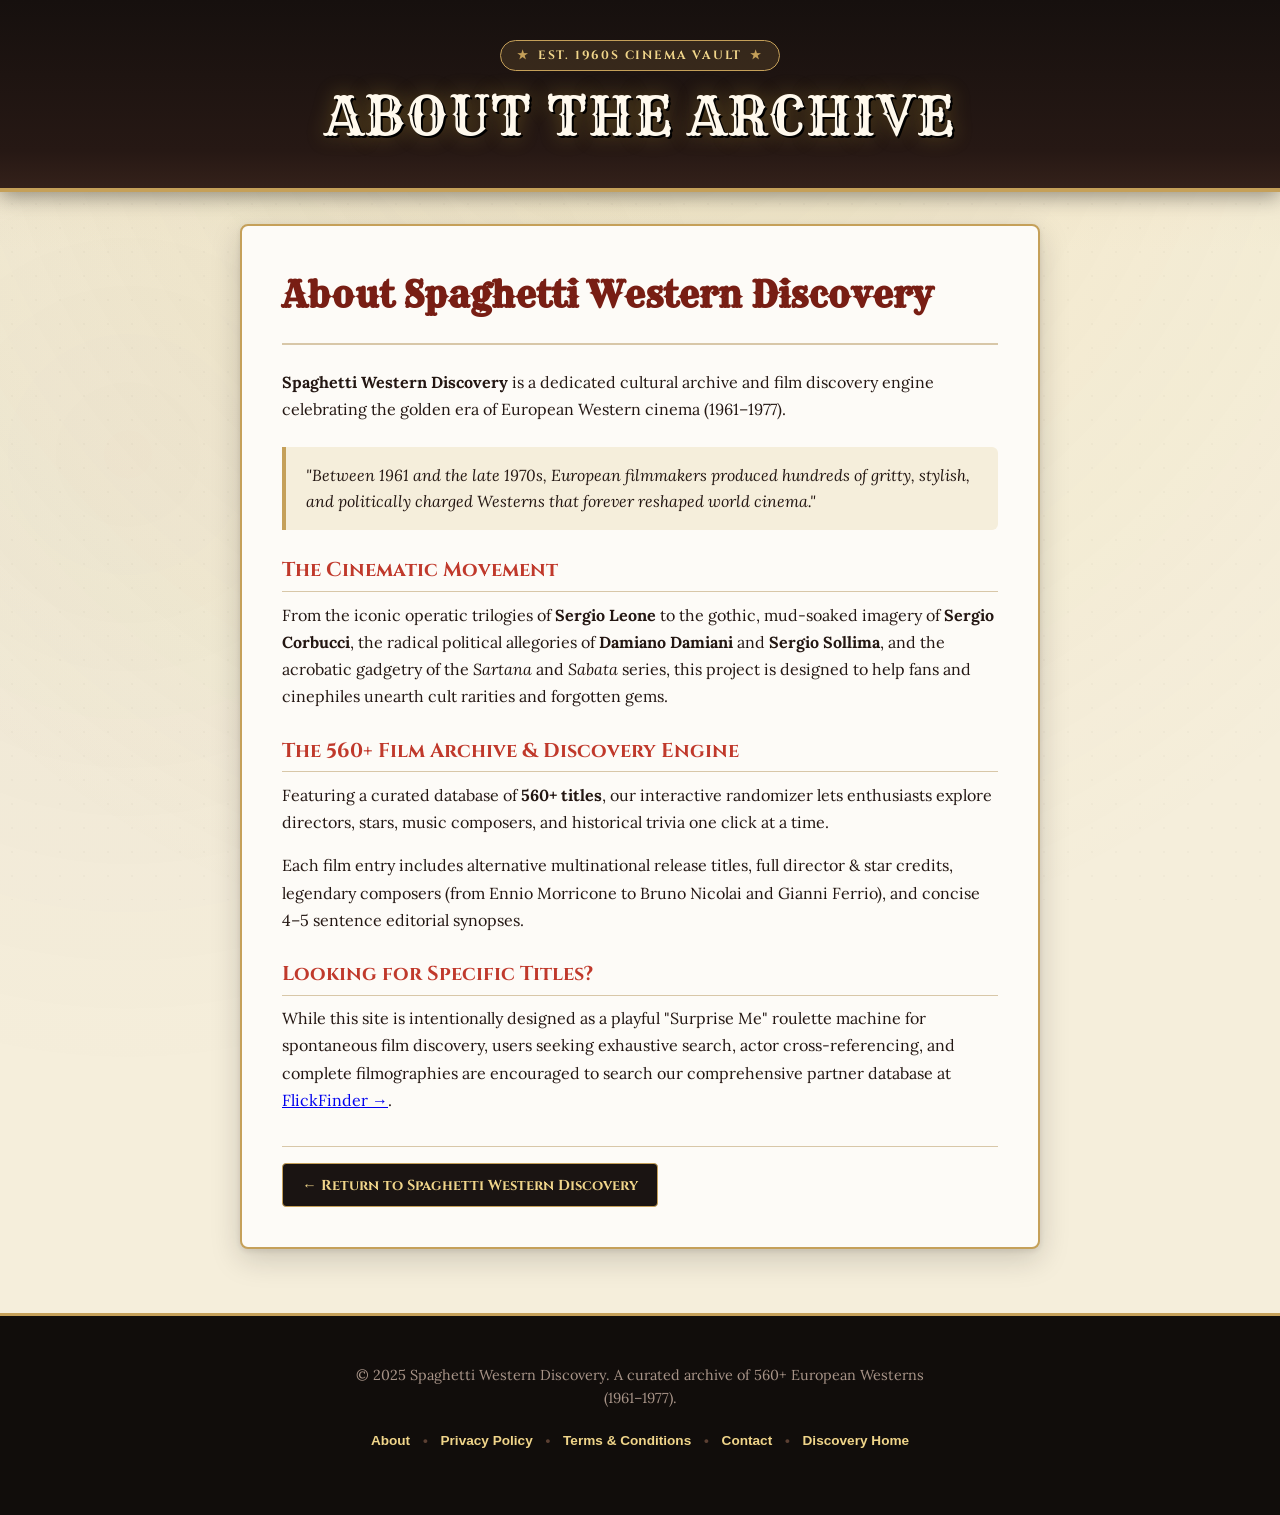
==== about.html @ 11ebea95 "Add AdSense required compliance pages (Privacy, Terms, About, Contact)" ====
<!DOCTYPE html>
<html lang="en">
<head>
  <meta charset="UTF-8">
  <meta name="viewport" content="width=device-width, initial-scale=1.0">
  <title>About Us — Spaghetti Western Discovery</title>
  <meta name="description" content="About Spaghetti Western Discovery — A cultural archive of 560+ 1960s & 1970s European Western films.">
  <meta name="theme-color" content="#1a1412">
  <link rel="canonical" href="https://spaghetti-westerns.softcoverbooks.co.za/about.html">

  <link rel="preconnect" href="https://fonts.googleapis.com">
  <link rel="preconnect" href="https://fonts.gstatic.com" crossorigin>
  <link href="https://fonts.googleapis.com/css2?family=Cinzel:wght@600;700;900&family=Lora:ital,wght@0,400;0,600;1,400&family=Rye&display=swap" rel="stylesheet">
  <link rel="stylesheet" href="style.css">
  <style>
    .policy-container {
      max-width: 800px;
      margin: 2rem auto;
      padding: 2.5rem;
      background: var(--bg-card);
      border: 2px solid var(--accent-gold);
      border-radius: 8px;
      box-shadow: var(--shadow-card);
      color: var(--text-main);
      position: relative;
      z-index: 2;
    }
    .policy-header {
      border-bottom: 2px solid var(--border-soft);
      padding-bottom: 1rem;
      margin-bottom: 1.5rem;
    }
    .policy-title {
      font-family: var(--font-western);
      font-size: 2.2rem;
      color: var(--accent-red-dark);
      margin-bottom: 0.3rem;
    }
    .policy-container h2 {
      font-family: var(--font-display);
      font-size: 1.25rem;
      color: var(--accent-red);
      margin: 1.5rem 0 0.6rem;
      border-bottom: 1px solid var(--border-soft);
      padding-bottom: 0.3rem;
    }
    .policy-container p {
      margin-bottom: 1rem;
      line-height: 1.7;
    }
    .archive-highlight-box {
      background: var(--bg-sand);
      border-left: 4px solid var(--accent-gold);
      padding: 1rem 1.25rem;
      border-radius: 0 6px 6px 0;
      margin: 1.5rem 0;
      font-style: italic;
    }
    .back-nav {
      margin-top: 2rem;
      padding-top: 1rem;
      border-top: 1px solid var(--border-soft);
    }
    .back-btn {
      display: inline-flex;
      align-items: center;
      gap: 0.4rem;
      font-family: var(--font-display);
      font-size: 0.9rem;
      font-weight: 700;
      background: var(--bg-dark-wood);
      color: var(--accent-gold-light) !important;
      padding: 0.6rem 1.2rem;
      border-radius: 4px;
      text-decoration: none !important;
      border: 1px solid var(--accent-gold);
      transition: all 0.2s ease;
    }
    .back-btn:hover {
      background: #2b1f1b;
      color: #fff !important;
      transform: translateY(-2px);
    }
  </style>
</head>
<body>
  <div class="dust-overlay" aria-hidden="true"></div>

  <header class="site-header">
    <div class="header-inner">
      <div class="header-badge">
        <span class="badge-star">★</span>
        <span class="badge-text">EST. 1960s CINEMA VAULT</span>
        <span class="badge-star">★</span>
      </div>
      <h1 class="site-title">
        <span class="title-main">ABOUT THE ARCHIVE</span>
      </h1>
    </div>
  </header>

  <main class="policy-container">
    <div class="policy-header">
      <h1 class="policy-title">About Spaghetti Western Discovery</h1>
    </div>

    <p><strong>Spaghetti Western Discovery</strong> is a dedicated cultural archive and film discovery engine celebrating the golden era of European Western cinema (1961–1977).</p>

    <div class="archive-highlight-box">
      "Between 1961 and the late 1970s, European filmmakers produced hundreds of gritty, stylish, and politically charged Westerns that forever reshaped world cinema."
    </div>

    <h2>The Cinematic Movement</h2>
    <p>From the iconic operatic trilogies of <strong>Sergio Leone</strong> to the gothic, mud-soaked imagery of <strong>Sergio Corbucci</strong>, the radical political allegories of <strong>Damiano Damiani</strong> and <strong>Sergio Sollima</strong>, and the acrobatic gadgetry of the <em>Sartana</em> and <em>Sabata</em> series, this project is designed to help fans and cinephiles unearth cult rarities and forgotten gems.</p>

    <h2>The 560+ Film Archive &amp; Discovery Engine</h2>
    <p>Featuring a curated database of <strong>560+ titles</strong>, our interactive randomizer lets enthusiasts explore directors, stars, music composers, and historical trivia one click at a time.</p>
    <p>Each film entry includes alternative multinational release titles, full director &amp; star credits, legendary composers (from Ennio Morricone to Bruno Nicolai and Gianni Ferrio), and concise 4–5 sentence editorial synopses.</p>

    <h2>Looking for Specific Titles?</h2>
    <p>While this site is intentionally designed as a playful "Surprise Me" roulette machine for spontaneous film discovery, users seeking exhaustive search, actor cross-referencing, and complete filmographies are encouraged to search our comprehensive partner database at <a href="https://flickfuture.com/flickfinder" target="_blank" rel="noopener noreferrer">FlickFinder →</a>.</p>

    <div class="back-nav">
      <a href="/" class="back-btn">← Return to Spaghetti Western Discovery</a>
    </div>
  </main>

  <footer class="site-footer">
    <div class="footer-inner">
      <p class="footer-copy">© 2025 Spaghetti Western Discovery. A curated archive of 560+ European Westerns (1961–1977).</p>
      <div class="footer-links">
        <a href="about.html">About</a>
        <span class="divider">•</span>
        <a href="privacy.html">Privacy Policy</a>
        <span class="divider">•</span>
        <a href="terms.html">Terms &amp; Conditions</a>
        <span class="divider">•</span>
        <a href="contact.html">Contact</a>
        <span class="divider">•</span>
        <a href="/">Discovery Home</a>
      </div>
    </div>
  </footer>
</body>
</html>
---- style.css ----
/* ==========================================================================
   SPAGHETTI WESTERN DISCOVERY — AUTHENTIC 1960s CINEMATIC STYLESHEET
   Target: Cloudflare Pages / Jamstack (100/100 Lighthouse Performance)
   ========================================================================== */

:root {
  /* Color Palette: Sun-bleached Sand, Worn Leather, Antique Gold, Crimson Red */
  --bg-sand: #f5eedb;
  --bg-sand-dark: #e8dcbf;
  --bg-card: #fdfbf7;
  --bg-card-alt: #f4ecdc;
  --bg-dark-wood: #1a1412;
  --bg-leather: #3b2219;
  
  --text-main: #231612;
  --text-muted: #5e473e;
  --text-light: #f5eedb;
  --text-gold: #d4af37;

  --accent-gold: #c5a059;
  --accent-gold-dark: #96742f;
  --accent-gold-light: #f0d58a;
  
  --accent-red: #c0392b;
  --accent-red-hover: #e74c3c;
  --accent-red-dark: #781e14;
  --accent-red-glow: rgba(231, 76, 60, 0.4);

  --border-gold: #c5a059;
  --border-leather: #5c4033;
  --border-soft: #d8c7a8;

  /* Typography */
  --font-western: 'Rye', 'Cinzel', serif;
  --font-display: 'Cinzel', Georgia, serif;
  --font-body: 'Lora', Georgia, 'Times New Roman', serif;
  --font-sans: -apple-system, BlinkMacSystemFont, 'Segoe UI', Roboto, Helvetica, Arial, sans-serif;

  /* Elevation Shadows */
  --shadow-card: 0 10px 30px rgba(26, 20, 18, 0.18), 0 2px 6px rgba(26, 20, 18, 0.1);
  --shadow-deep: 0 15px 40px rgba(0, 0, 0, 0.35);
  --shadow-btn: 0 8px 0 var(--accent-red-dark), 0 12px 25px rgba(0, 0, 0, 0.45);
  --shadow-btn-active: 0 2px 0 var(--accent-red-dark), 0 4px 10px rgba(0, 0, 0, 0.3);

  /* Transitions */
  --transition-fast: 0.15s ease;
  --transition-normal: 0.3s cubic-bezier(0.2, 0.8, 0.2, 1);
  --transition-spring: 0.4s cubic-bezier(0.175, 0.885, 0.32, 1.275);
}

/* Reset & Box Sizing */
*, *::before, *::after {
  box-sizing: border-box;
  margin: 0;
  padding: 0;
}

html {
  font-size: 16px;
  scroll-behavior: smooth;
  background-color: var(--bg-dark-wood);
}

body {
  font-family: var(--font-body);
  color: var(--text-main);
  background-color: var(--bg-sand);
  background-image: 
    radial-gradient(circle at 50% 0%, rgba(212, 175, 55, 0.12) 0%, transparent 60%),
    radial-gradient(circle at 10% 30%, rgba(92, 64, 51, 0.05) 0%, transparent 40%),
    linear-gradient(to bottom, #ede1c7 0%, #f5eedb 250px, #f5eedb 100%);
  min-height: 100vh;
  line-height: 1.6;
  position: relative;
  overflow-x: hidden;
  -webkit-font-smoothing: antialiased;
}

/* Atmospheric Dust & Grain Texture Overlay */
.dust-overlay {
  position: fixed;
  top: 0;
  left: 0;
  width: 100%;
  height: 100%;
  pointer-events: none;
  background-image: radial-gradient(rgba(0,0,0,0.03) 1px, transparent 0);
  background-size: 24px 24px;
  opacity: 0.6;
  z-index: 1;
}

/* Screen Reader Utility */
.sr-only {
  position: absolute;
  width: 1px;
  height: 1px;
  padding: 0;
  margin: -1px;
  overflow: hidden;
  clip: rect(0, 0, 0, 0);
  border: 0;
}

/* ==========================================================================
   HEADER SECTION
   ========================================================================== */
.site-header {
  position: relative;
  background: linear-gradient(180deg, #16100e 0%, #261814 80%, #34211a 100%);
  color: var(--text-light);
  padding: 2.5rem 1rem 2rem;
  text-align: center;
  border-bottom: 4px solid var(--accent-gold);
  box-shadow: 0 4px 20px rgba(0, 0, 0, 0.4);
  z-index: 2;
}

.header-inner {
  max-width: 860px;
  margin: 0 auto;
  position: relative;
}

.header-badge {
  display: inline-flex;
  align-items: center;
  gap: 0.5rem;
  background: rgba(197, 160, 89, 0.15);
  border: 1px solid var(--accent-gold);
  padding: 0.3rem 1rem;
  border-radius: 999px;
  font-family: var(--font-display);
  font-size: 0.75rem;
  font-weight: 700;
  letter-spacing: 0.15em;
  color: var(--accent-gold-light);
  margin-bottom: 0.8rem;
  text-transform: uppercase;
}

.badge-star {
  color: var(--accent-gold);
}

.site-title {
  margin-bottom: 0.6rem;
  text-transform: uppercase;
  letter-spacing: 0.04em;
  line-height: 1.15;
}

.title-sub {
  display: block;
  font-family: var(--font-display);
  font-size: 0.95rem;
  font-weight: 600;
  letter-spacing: 0.25em;
  color: var(--accent-gold);
  margin-bottom: 0.2rem;
}

.title-main {
  display: block;
  font-family: var(--font-western);
  font-size: clamp(2rem, 6vw, 3.4rem);
  font-weight: 400;
  color: #fff9ed;
  text-shadow: 2px 2px 0 #000, 0 0 20px rgba(212, 175, 55, 0.4);
}

.title-accent {
  display: block;
  font-family: var(--font-display);
  font-size: clamp(1rem, 3vw, 1.4rem);
  font-weight: 700;
  letter-spacing: 0.2em;
  color: var(--accent-gold-light);
  margin-top: 0.2rem;
}

.site-tagline {
  font-family: var(--font-body);
  font-style: italic;
  font-size: 1.05rem;
  color: #dfd1b3;
  max-width: 620px;
  margin: 0.5rem auto 1.2rem;
}

.header-controls {
  display: flex;
  justify-content: center;
  align-items: center;
  flex-wrap: wrap;
  gap: 1rem;
  margin-top: 0.8rem;
}

.vault-counter {
  font-family: var(--font-sans);
  font-size: 0.85rem;
  font-weight: 600;
  color: #f7e6c4;
  background: rgba(0, 0, 0, 0.4);
  padding: 0.35rem 0.85rem;
  border-radius: 4px;
  border: 1px solid rgba(197, 160, 89, 0.3);
}

.sound-toggle-btn {
  background: rgba(197, 160, 89, 0.15);
  border: 1px solid var(--accent-gold);
  color: #f7e6c4;
  font-family: var(--font-sans);
  font-size: 0.85rem;
  font-weight: 600;
  padding: 0.35rem 0.85rem;
  border-radius: 4px;
  cursor: pointer;
  transition: all var(--transition-fast);
  display: inline-flex;
  align-items: center;
  gap: 0.35rem;
}

.sound-toggle-btn:hover {
  background: rgba(197, 160, 89, 0.3);
  color: #fff;
  border-color: var(--accent-gold-light);
}

/* ==========================================================================
   AD CONTAINERS (CLS PROTECTED)
   ========================================================================== */
.ad-slot-container {
  max-width: 860px;
  margin: 1.5rem auto 0;
  padding: 0 1rem;
  position: relative;
  z-index: 2;
}

.ad-placeholder {
  min-height: 90px;
  background: rgba(92, 64, 51, 0.06);
  border: 1px dashed var(--border-soft);
  border-radius: 6px;
  display: flex;
  align-items: center;
  justify-content: center;
  position: relative;
  overflow: hidden;
  contain: layout;
}

.ad-label {
  font-family: var(--font-sans);
  font-size: 0.7rem;
  letter-spacing: 0.15em;
  color: #9a8376;
  font-weight: 600;
}

#ad-bottom-slot {
  min-height: 250px;
}

/* ==========================================================================
   MAIN CONTENT & CENTERPIECE
   ========================================================================== */
.main-content {
  max-width: 860px;
  margin: 0 auto;
  padding: 2rem 1rem 3rem;
  position: relative;
  z-index: 2;
}

.draw-centerpiece {
  text-align: center;
  margin-bottom: 2.5rem;
}

/* Mechanical Slot Machine HUD Ticker */
.slot-machine-hud {
  max-width: 580px;
  margin: 0 auto 1.5rem;
  background: #19120f;
  border: 3px solid var(--accent-gold);
  border-radius: 8px;
  padding: 0.5rem 1rem;
  box-shadow: inset 0 3px 10px rgba(0, 0, 0, 0.8), 0 6px 15px rgba(0, 0, 0, 0.15);
}

.hud-ticker-window {
  overflow: hidden;
  height: 2rem;
  display: flex;
  align-items: center;
  justify-content: center;
}

.ticker-content {
  font-family: var(--font-display);
  font-size: 0.95rem;
  font-weight: 700;
  letter-spacing: 0.12em;
  color: var(--accent-gold-light);
  text-transform: uppercase;
  white-space: nowrap;
  transition: transform 0.1s ease-out;
}

.ticker-content.spinning {
  color: #ffde7a;
  text-shadow: 0 0 10px rgba(255, 222, 122, 0.8);
  animation: ticker-glitch 0.08s infinite linear alternate;
}

@keyframes ticker-glitch {
  0% { transform: translateY(-2px); }
  100% { transform: translateY(2px); }
}

/* The Grand 3D Red "Surprise Me" Button */
.button-stage {
  margin: 1.5rem 0 2rem;
  position: relative;
  display: inline-block;
}

.btn-surprise-me {
  position: relative;
  background: linear-gradient(180deg, #e74c3c 0%, #c0392b 40%, #992317 100%);
  color: #ffffff;
  border: 3px solid #ff9083;
  border-radius: 999px;
  padding: 1.2rem 3rem;
  cursor: pointer;
  box-shadow: var(--shadow-btn);
  transition: transform var(--transition-fast), box-shadow var(--transition-fast), background var(--transition-fast);
  outline: none;
  touch-action: manipulation;
  user-select: none;
  min-width: 300px;
}

.btn-glow {
  position: absolute;
  top: -8px;
  left: -8px;
  right: -8px;
  bottom: -8px;
  border-radius: 999px;
  background: radial-gradient(circle, var(--accent-red-glow) 0%, transparent 70%);
  opacity: 0.8;
  animation: pulse-beacon 2.4s infinite ease-in-out;
  pointer-events: none;
}

@keyframes pulse-beacon {
  0%, 100% { transform: scale(0.98); opacity: 0.5; }
  50% { transform: scale(1.05); opacity: 0.9; }
}

.btn-inner {
  display: flex;
  align-items: center;
  justify-content: center;
  gap: 0.8rem;
  position: relative;
  z-index: 2;
}

.btn-icon {
  font-size: 1.8rem;
  filter: drop-shadow(0 2px 4px rgba(0, 0, 0, 0.4));
  animation: rotate-dice 4s infinite ease-in-out;
}

@keyframes rotate-dice {
  0%, 100% { transform: rotate(0deg); }
  25% { transform: rotate(-10deg); }
  75% { transform: rotate(10deg); }
}

.btn-text {
  font-family: var(--font-western);
  font-size: 1.7rem;
  letter-spacing: 0.06em;
  text-shadow: 2px 2px 4px rgba(0, 0, 0, 0.6);
}

.btn-subtext {
  display: block;
  font-family: var(--font-sans);
  font-size: 0.75rem;
  font-weight: 700;
  letter-spacing: 0.15em;
  color: #ffdbd7;
  text-transform: uppercase;
  margin-top: 0.4rem;
  opacity: 0.9;
}

.btn-surprise-me:hover {
  background: linear-gradient(180deg, #ff5e4d 0%, #d63031 40%, #b32b1f 100%);
  transform: translateY(-2px);
  box-shadow: 0 10px 0 var(--accent-red-dark), 0 16px 30px rgba(0, 0, 0, 0.5);
}

.btn-surprise-me:active, .btn-surprise-me.pressed {
  transform: translateY(6px);
  box-shadow: var(--shadow-btn-active);
}

/* Filter Pills */
.filters-container {
  margin-top: 1.8rem;
}

.filters-label {
  display: block;
  font-family: var(--font-display);
  font-size: 0.8rem;
  font-weight: 700;
  letter-spacing: 0.15em;
  color: var(--text-muted);
  margin-bottom: 0.8rem;
}

.filter-pills {
  display: flex;
  flex-wrap: wrap;
  justify-content: center;
  gap: 0.5rem;
}

.filter-pill {
  background: var(--bg-card);
  border: 1.5px solid var(--border-soft);
  color: var(--text-main);
  padding: 0.5rem 1rem;
  border-radius: 999px;
  font-family: var(--font-sans);
  font-size: 0.85rem;
  font-weight: 600;
  cursor: pointer;
  transition: all var(--transition-fast);
  display: inline-flex;
  align-items: center;
  gap: 0.4rem;
  box-shadow: 0 2px 5px rgba(0, 0, 0, 0.05);
}

.filter-pill:hover {
  border-color: var(--accent-gold);
  background: #fff;
  transform: translateY(-1px);
}

.filter-pill.active {
  background: var(--bg-dark-wood);
  color: var(--accent-gold-light);
  border-color: var(--accent-gold);
  box-shadow: inset 0 2px 5px rgba(0,0,0,0.5), 0 2px 6px rgba(197, 160, 89, 0.2);
}

.filter-pill.active .pill-icon {
  transform: scale(1.15);
}

/* ==========================================================================
   RESULT CARD
   ========================================================================== */
.result-section {
  margin-top: 1.5rem;
}

.western-card {
  background: var(--bg-card);
  border: 3px double var(--accent-gold);
  border-radius: 12px;
  padding: 2.2rem 2rem;
  box-shadow: var(--shadow-card);
  position: relative;
  transition: opacity var(--transition-normal), transform var(--transition-normal);
  background-image: linear-gradient(135deg, rgba(255,255,255,0.7) 0%, rgba(245,238,219,0.4) 100%);
}

.western-card.fade-out {
  opacity: 0.2;
  transform: scale(0.98);
}

.western-card.fade-in {
  opacity: 1;
  transform: scale(1);
  animation: card-appear 0.4s cubic-bezier(0.16, 1, 0.3, 1);
}

@keyframes card-appear {
  0% {
    opacity: 0;
    transform: translateY(16px) scale(0.97);
  }
  100% {
    opacity: 1;
    transform: translateY(0) scale(1);
  }
}

/* Vintage Corner Flourishes */
.card-ornament {
  position: absolute;
  color: var(--accent-gold);
  font-size: 1.2rem;
  line-height: 1;
  pointer-events: none;
}

.card-ornament.top-left { top: 10px; left: 12px; }
.card-ornament.top-right { top: 10px; right: 12px; }
.card-ornament.bottom-left { bottom: 10px; left: 12px; }
.card-ornament.bottom-right { bottom: 10px; right: 12px; }

/* Card Header Bar */
.card-header-bar {
  display: flex;
  justify-content: space-between;
  align-items: center;
  border-bottom: 1px solid var(--border-soft);
  padding-bottom: 0.6rem;
  margin-bottom: 1.2rem;
  font-family: var(--font-display);
  font-size: 0.8rem;
  font-weight: 700;
  letter-spacing: 0.12em;
}

.card-tag {
  color: var(--border-leather);
}

.card-film-number {
  color: var(--accent-gold-dark);
  background: var(--bg-sand);
  padding: 0.2rem 0.6rem;
  border-radius: 4px;
  border: 1px solid var(--border-soft);
}

/* Card Title Block */
.card-title-block {
  text-align: center;
  margin-bottom: 1.2rem;
}

.film-title {
  font-family: var(--font-western);
  font-size: clamp(1.8rem, 5vw, 2.7rem);
  font-weight: 400;
  color: var(--text-main);
  line-height: 1.15;
  text-transform: uppercase;
  margin-bottom: 0.2rem;
}

.film-year {
  display: inline-block;
  font-family: var(--font-display);
  font-size: 1.3rem;
  font-weight: 700;
  color: var(--accent-red);
  letter-spacing: 0.05em;
}

/* Alternative Titles */
.alt-titles-wrapper {
  background: var(--bg-sand);
  border-left: 3px solid var(--accent-gold);
  padding: 0.6rem 1rem;
  border-radius: 0 6px 6px 0;
  margin-bottom: 1.5rem;
  font-size: 0.9rem;
}

.alt-titles-label {
  font-family: var(--font-display);
  font-weight: 700;
  font-size: 0.75rem;
  color: var(--text-muted);
  text-transform: uppercase;
  letter-spacing: 0.08em;
  display: block;
  margin-bottom: 0.15rem;
}

.alt-titles-text {
  font-style: italic;
  color: var(--text-main);
}

/* Key Personnel 4-Box Grid */
.personnel-grid {
  display: grid;
  grid-template-columns: repeat(2, 1fr);
  gap: 0.85rem;
  margin-bottom: 1.8rem;
}

.personnel-card {
  background: var(--bg-card-alt);
  border: 1px solid var(--border-soft);
  border-radius: 6px;
  padding: 0.75rem 1rem;
  transition: transform var(--transition-fast), border-color var(--transition-fast);
}

.personnel-card:hover {
  border-color: var(--accent-gold);
  transform: translateY(-2px);
}

.personnel-header {
  display: flex;
  align-items: center;
  gap: 0.4rem;
  margin-bottom: 0.3rem;
}

.personnel-icon {
  font-size: 1rem;
}

.personnel-role {
  font-family: var(--font-display);
  font-size: 0.75rem;
  font-weight: 700;
  letter-spacing: 0.12em;
  color: var(--text-muted);
}

.personnel-name {
  font-family: var(--font-sans);
  font-size: 0.95rem;
  font-weight: 700;
  color: var(--text-main);
  line-height: 1.3;
}

/* Editorial Synopsis Box */
.synopsis-box {
  background: #ffffff;
  border: 1px solid var(--border-soft);
  border-left: 4px solid var(--border-leather);
  border-radius: 6px;
  padding: 1.25rem 1.4rem;
  margin-bottom: 2rem;
  box-shadow: inset 0 1px 4px rgba(0, 0, 0, 0.04);
}

.synopsis-header {
  margin-bottom: 0.75rem;
}

.synopsis-badge {
  font-family: var(--font-display);
  font-size: 0.75rem;
  font-weight: 700;
  letter-spacing: 0.12em;
  color: var(--accent-gold-dark);
}

.synopsis-content {
  font-size: 1.05rem;
  color: #2b1b17;
  line-height: 1.7;
  margin-bottom: 0.8rem;
}

.synopsis-disclaimer {
  display: flex;
  align-items: flex-start;
  gap: 0.5rem;
  background: var(--bg-sand);
  border: 1px dashed var(--border-soft);
  border-radius: 4px;
  padding: 0.5rem 0.75rem;
  font-size: 0.78rem;
  color: var(--text-muted);
  line-height: 1.45;
}

.disclaimer-icon {
  font-size: 0.85rem;
  flex-shrink: 0;
  margin-top: 1px;
}

/* Card Action Buttons */
.card-actions {
  display: flex;
  flex-wrap: wrap;
  gap: 0.75rem;
  justify-content: center;
  padding-top: 0.5rem;
  border-top: 1px solid var(--border-soft);
}

.btn-card-action {
  font-family: var(--font-sans);
  font-size: 0.85rem;
  font-weight: 700;
  letter-spacing: 0.06em;
  padding: 0.75rem 1.4rem;
  border-radius: 6px;
  cursor: pointer;
  text-decoration: none;
  display: inline-flex;
  align-items: center;
  justify-content: center;
  gap: 0.5rem;
  transition: all var(--transition-fast);
  border: 1.5px solid transparent;
}

.btn-draw-again {
  background: var(--accent-red);
  color: #ffffff;
  border-color: var(--accent-red-dark);
}

.btn-draw-again:hover {
  background: var(--accent-red-hover);
  transform: translateY(-2px);
  box-shadow: 0 4px 12px rgba(192, 57, 43, 0.35);
}

.btn-share {
  background: var(--bg-card-alt);
  color: var(--text-main);
  border-color: var(--border-soft);
}

.btn-share:hover {
  border-color: var(--accent-gold);
  background: #fff;
  transform: translateY(-2px);
  box-shadow: 0 4px 10px rgba(0, 0, 0, 0.08);
}

.btn-search-more {
  background: #1a1412;
  color: var(--accent-gold-light);
  border-color: var(--accent-gold);
}

.btn-search-more:hover {
  background: #2b1f1b;
  color: #ffffff;
  transform: translateY(-2px);
  box-shadow: 0 4px 12px rgba(0, 0, 0, 0.3);
}

/* ==========================================================================
   RECENT DRAWS HISTORY SECTION
   ========================================================================== */
.recent-draws-section {
  margin-top: 2rem;
  background: rgba(255, 255, 255, 0.6);
  border: 1px solid var(--border-soft);
  border-radius: 8px;
  padding: 1rem 1.25rem;
}

.recent-header {
  display: flex;
  justify-content: space-between;
  align-items: center;
  margin-bottom: 0.75rem;
}

.recent-title {
  font-family: var(--font-display);
  font-size: 0.8rem;
  font-weight: 700;
  letter-spacing: 0.1em;
  color: var(--text-muted);
}

.recent-clear-btn {
  background: none;
  border: none;
  color: var(--text-muted);
  font-size: 0.75rem;
  font-family: var(--font-sans);
  cursor: pointer;
  text-decoration: underline;
}

.recent-clear-btn:hover {
  color: var(--accent-red);
}

.recent-scroll-container {
  display: flex;
  gap: 0.5rem;
  overflow-x: auto;
  padding-bottom: 0.4rem;
  scrollbar-width: thin;
}

.recent-chip {
  background: var(--bg-card);
  border: 1px solid var(--border-soft);
  border-radius: 4px;
  padding: 0.35rem 0.75rem;
  font-family: var(--font-sans);
  font-size: 0.8rem;
  font-weight: 600;
  color: var(--text-main);
  white-space: nowrap;
  cursor: pointer;
  transition: all var(--transition-fast);
  display: inline-flex;
  align-items: center;
  gap: 0.35rem;
}

.recent-chip:hover {
  border-color: var(--accent-gold);
  background: #fff;
  transform: translateY(-1px);
}

.recent-empty {
  font-size: 0.85rem;
  font-style: italic;
  color: var(--text-muted);
}

/* ==========================================================================
   TRAFFIC FUNNEL BANNER (FLICKFINDER CALLOUT)
   ========================================================================== */
.funnel-banner-wrapper {
  max-width: 860px;
  margin: 2.5rem auto 0;
  padding: 0 1rem;
  position: relative;
  z-index: 2;
}

.funnel-banner {
  background: linear-gradient(135deg, #261814 0%, #1a1412 100%);
  border: 2px solid var(--accent-gold);
  border-radius: 12px;
  padding: 1.8rem 2rem;
  box-shadow: var(--shadow-deep);
  display: flex;
  flex-direction: column;
  align-items: center;
  text-align: center;
  gap: 1.2rem;
  color: #fff9ed;
}

.funnel-icon {
  font-size: 2.5rem;
  filter: drop-shadow(0 4px 8px rgba(0,0,0,0.5));
}

.funnel-title {
  font-family: var(--font-display);
  font-size: 1.25rem;
  font-weight: 700;
  letter-spacing: 0.05em;
  color: var(--accent-gold-light);
  margin-bottom: 0.4rem;
}

.funnel-description {
  font-family: var(--font-body);
  font-size: 1rem;
  color: #dfd1b3;
  max-width: 650px;
  margin: 0 auto;
}

.funnel-btn {
  background: linear-gradient(180deg, #d4af37 0%, #aa8222 100%);
  color: #1a1412;
  font-family: var(--font-display);
  font-size: 0.95rem;
  font-weight: 900;
  letter-spacing: 0.1em;
  padding: 1rem 2rem;
  border-radius: 6px;
  text-decoration: none;
  border: 2px solid #ffe699;
  box-shadow: 0 4px 15px rgba(212, 175, 55, 0.4);
  transition: all var(--transition-fast);
  display: inline-block;
  text-transform: uppercase;
}

.funnel-btn:hover {
  background: linear-gradient(180deg, #f0d58a 0%, #c5a059 100%);
  transform: translateY(-2px);
  box-shadow: 0 6px 20px rgba(212, 175, 55, 0.6);
  color: #000000;
}

/* ==========================================================================
   SITE FOOTER
   ========================================================================== */
.site-footer {
  margin-top: 4rem;
  background: #110d0b;
  border-top: 3px solid var(--accent-gold);
  color: #a89488;
  padding: 3rem 1rem 2.5rem;
  text-align: center;
  position: relative;
  z-index: 2;
}

.footer-inner {
  max-width: 860px;
  margin: 0 auto;
}

.footer-badge {
  display: inline-flex;
  align-items: center;
  gap: 0.5rem;
  color: var(--accent-gold);
  font-family: var(--font-display);
  font-size: 0.85rem;
  font-weight: 700;
  letter-spacing: 0.15em;
  margin-bottom: 0.8rem;
}

.footer-copy {
  font-size: 0.9rem;
  max-width: 580px;
  margin: 0 auto 1.2rem;
  line-height: 1.6;
}

/* Source Credit & Historical Disclaimer Box */
.footer-attribution-box {
  background: rgba(0, 0, 0, 0.45);
  border: 1px solid rgba(197, 160, 89, 0.35);
  border-radius: 8px;
  padding: 1.25rem 1.5rem;
  max-width: 760px;
  margin: 1.5rem auto 2rem;
  text-align: left;
}

.attribution-title {
  font-family: var(--font-display);
  font-size: 0.8rem;
  font-weight: 700;
  letter-spacing: 0.12em;
  color: var(--accent-gold);
  margin-bottom: 0.6rem;
  text-transform: uppercase;
}

.attribution-text {
  font-size: 0.85rem;
  color: #dfd1b3;
  line-height: 1.6;
  margin-bottom: 0.75rem;
}

.book-title {
  color: var(--accent-gold-light);
}

.attribution-disclaimer {
  font-size: 0.8rem;
  color: #c4b0a4;
  line-height: 1.55;
  border-top: 1px dashed rgba(197, 160, 89, 0.2);
  padding-top: 0.6rem;
}

.attribution-disclaimer a {
  color: var(--accent-gold-light);
  font-weight: 700;
  text-decoration: underline;
}

.attribution-disclaimer a:hover {
  color: #ffffff;
}

.footer-links {
  display: flex;
  justify-content: center;
  align-items: center;
  flex-wrap: wrap;
  gap: 0.8rem;
  font-family: var(--font-sans);
  font-size: 0.85rem;
  font-weight: 600;
  margin-bottom: 1.5rem;
}

.footer-links a {
  color: var(--accent-gold-light);
  text-decoration: none;
  transition: color var(--transition-fast);
}

.footer-links a:hover {
  color: #fff;
  text-decoration: underline;
}

.footer-links .divider {
  color: #5c4033;
}

.footer-subcopy {
  font-size: 0.75rem;
  color: #6a574f;
}

/* ==========================================================================
   TOAST NOTIFICATION
   ========================================================================== */
.toast-notification {
  position: fixed;
  bottom: 2rem;
  left: 50%;
  transform: translateX(-50%) translateY(100px);
  background: #1a1412;
  color: #fff9ed;
  border: 2px solid var(--accent-gold);
  border-radius: 8px;
  padding: 0.85rem 1.6rem;
  font-family: var(--font-sans);
  font-size: 0.95rem;
  font-weight: 700;
  display: flex;
  align-items: center;
  gap: 0.6rem;
  box-shadow: 0 10px 30px rgba(0, 0, 0, 0.6);
  opacity: 0;
  pointer-events: none;
  transition: transform 0.3s cubic-bezier(0.175, 0.885, 0.32, 1.275), opacity 0.3s ease;
  z-index: 9999;
}

.toast-notification.show {
  transform: translateX(-50%) translateY(0);
  opacity: 1;
}

/* ==========================================================================
   RESPONSIVE DESIGN (MOBILE OPTIMIZATIONS)
   ========================================================================== */
@media (max-width: 680px) {
  .site-header {
    padding: 1.8rem 1rem 1.5rem;
  }

  .site-title .title-main {
    font-size: 1.9rem;
  }

  .btn-surprise-me {
    padding: 1rem 2rem;
    min-width: 260px;
    width: 100%;
    max-width: 320px;
  }

  .btn-text {
    font-size: 1.4rem;
  }

  .western-card {
    padding: 1.5rem 1.2rem;
  }

  .personnel-grid {
    grid-template-columns: 1fr;
    gap: 0.6rem;
  }

  .card-actions {
    flex-direction: column;
  }

  .btn-card-action {
    width: 100%;
  }

  .funnel-banner {
    padding: 1.4rem 1.2rem;
  }

  .funnel-btn {
    width: 100%;
    padding: 0.9rem 1.2rem;
    font-size: 0.85rem;
  }
}
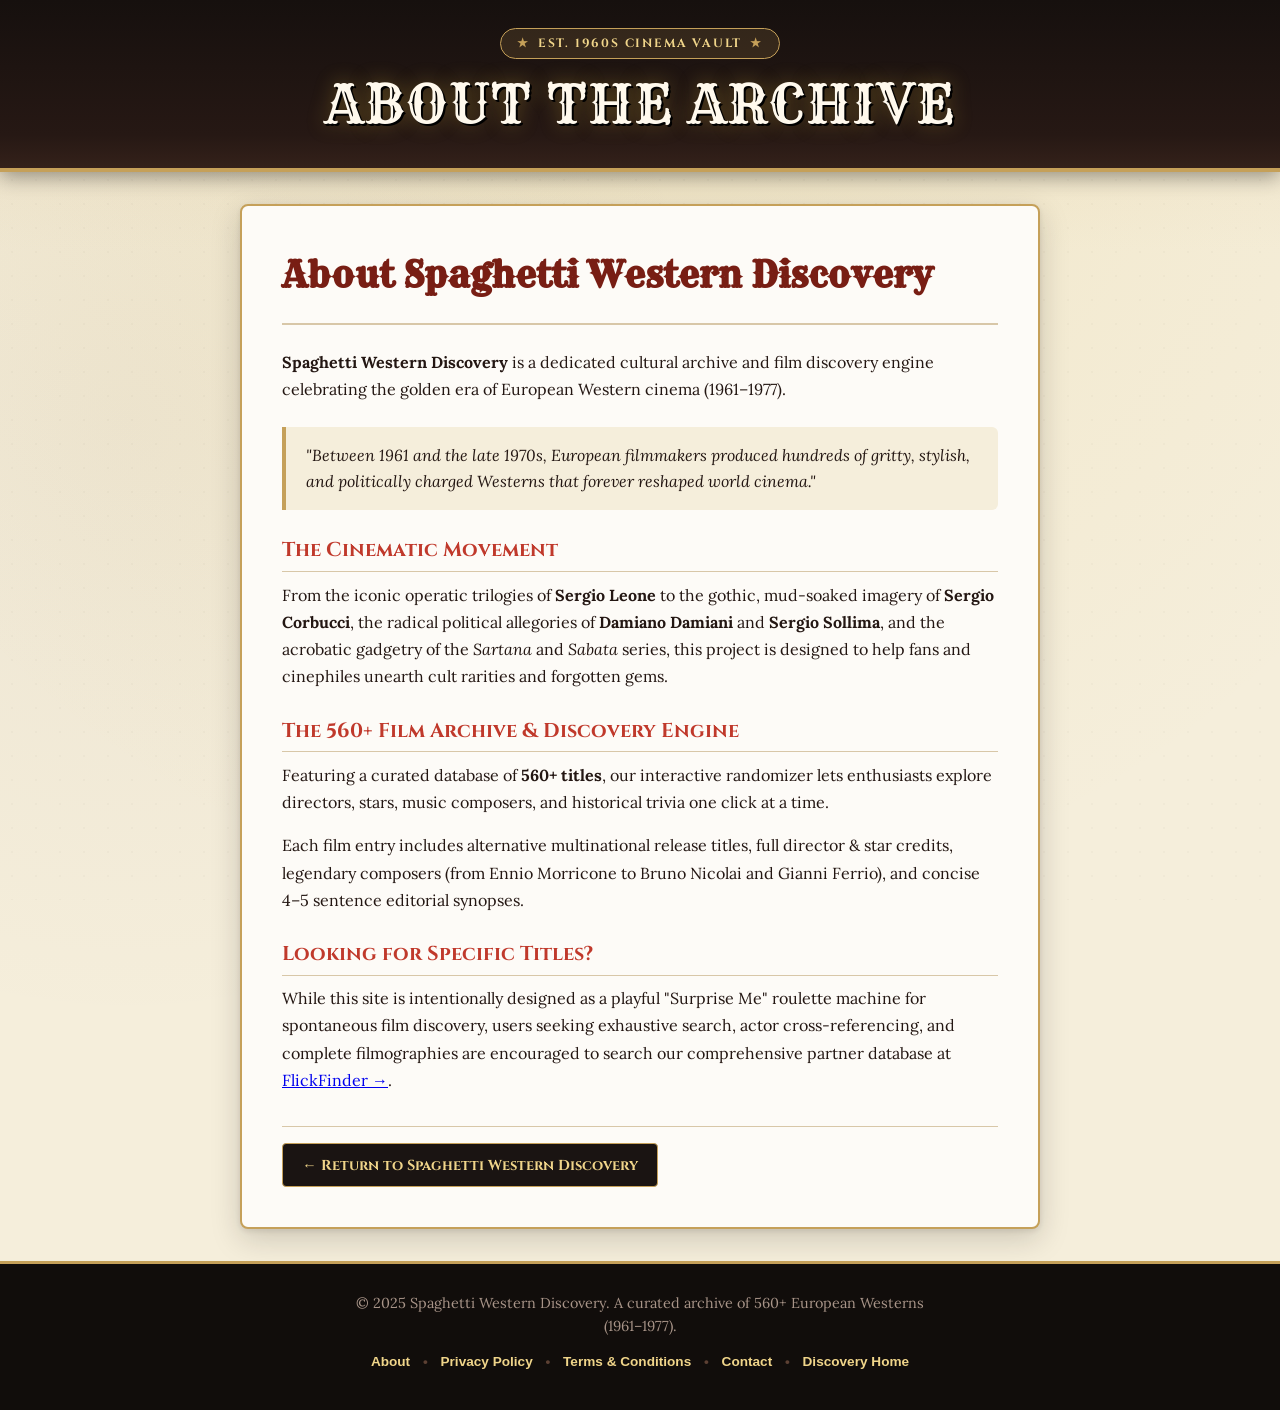
==== commit e724feb9: "Remove all ad slots, generate branded favicon, reduce vertical spacing throughout" ====
--- a/about.html
+++ b/about.html
@@ -1,6 +1,14 @@
-<!DOCTYPE html>
+﻿<!DOCTYPE html>
 <html lang="en">
 <head>
+  <!-- Google tag (gtag.js) -->
+  <script async src="https://www.googletagmanager.com/gtag/js?id=G-N15805MXQL"></script>
+  <script>
+    window.dataLayer = window.dataLayer || [];
+    function gtag(){dataLayer.push(arguments);}
+    gtag('js', new Date());
+    gtag('config', 'G-N15805MXQL');
+  </script>
   <meta charset="UTF-8">
   <meta name="viewport" content="width=device-width, initial-scale=1.0">
   <title>About Us — Spaghetti Western Discovery</title>
@@ -82,6 +90,10 @@
       transform: translateY(-2px);
     }
   </style>
+  <link rel="icon" type="image/x-icon" href="/favicon.ico">
+  <link rel="icon" type="image/png" sizes="32x32" href="/favicon-32x32.png">
+  <link rel="icon" type="image/png" sizes="16x16" href="/favicon-16x16.png">
+  <link rel="apple-touch-icon" sizes="180x180" href="/apple-touch-icon.png">
 </head>
 <body>
   <div class="dust-overlay" aria-hidden="true"></div>
--- a/style.css
+++ b/style.css
@@ -109,7 +109,7 @@
   position: relative;
   background: linear-gradient(180deg, #16100e 0%, #261814 80%, #34211a 100%);
   color: var(--text-light);
-  padding: 2.5rem 1rem 2rem;
+  padding: 1.75rem 1rem 1.5rem;
   text-align: center;
   border-bottom: 4px solid var(--accent-gold);
   box-shadow: 0 4px 20px rgba(0, 0, 0, 0.4);
@@ -230,41 +230,6 @@
   border-color: var(--accent-gold-light);
 }
 
-/* ==========================================================================
-   AD CONTAINERS (CLS PROTECTED)
-   ========================================================================== */
-.ad-slot-container {
-  max-width: 860px;
-  margin: 1.5rem auto 0;
-  padding: 0 1rem;
-  position: relative;
-  z-index: 2;
-}
-
-.ad-placeholder {
-  min-height: 90px;
-  background: rgba(92, 64, 51, 0.06);
-  border: 1px dashed var(--border-soft);
-  border-radius: 6px;
-  display: flex;
-  align-items: center;
-  justify-content: center;
-  position: relative;
-  overflow: hidden;
-  contain: layout;
-}
-
-.ad-label {
-  font-family: var(--font-sans);
-  font-size: 0.7rem;
-  letter-spacing: 0.15em;
-  color: #9a8376;
-  font-weight: 600;
-}
-
-#ad-bottom-slot {
-  min-height: 250px;
-}
 
 /* ==========================================================================
    MAIN CONTENT & CENTERPIECE
@@ -272,14 +237,14 @@
 .main-content {
   max-width: 860px;
   margin: 0 auto;
-  padding: 2rem 1rem 3rem;
+  padding: 1.5rem 1rem 2rem;
   position: relative;
   z-index: 2;
 }
 
 .draw-centerpiece {
   text-align: center;
-  margin-bottom: 2.5rem;
+  margin-bottom: 1.5rem;
 }
 
 /* Mechanical Slot Machine HUD Ticker */
@@ -325,7 +290,7 @@
 
 /* The Grand 3D Red "Surprise Me" Button */
 .button-stage {
-  margin: 1.5rem 0 2rem;
+  margin: 1rem 0 1.5rem;
   position: relative;
   display: inline-block;
 }
@@ -417,7 +382,7 @@
 
 /* Filter Pills */
 .filters-container {
-  margin-top: 1.8rem;
+  margin-top: 1.2rem;
 }
 
 .filters-label {
@@ -482,7 +447,7 @@
   background: var(--bg-card);
   border: 3px double var(--accent-gold);
   border-radius: 12px;
-  padding: 2.2rem 2rem;
+  padding: 1.6rem 1.8rem;
   box-shadow: var(--shadow-card);
   position: relative;
   transition: opacity var(--transition-normal), transform var(--transition-normal);
@@ -768,11 +733,11 @@
    RECENT DRAWS HISTORY SECTION
    ========================================================================== */
 .recent-draws-section {
-  margin-top: 2rem;
+  margin-top: 1.25rem;
   background: rgba(255, 255, 255, 0.6);
   border: 1px solid var(--border-soft);
   border-radius: 8px;
-  padding: 1rem 1.25rem;
+  padding: 0.85rem 1.25rem;
 }
 
 .recent-header {
@@ -846,7 +811,7 @@
    ========================================================================== */
 .funnel-banner-wrapper {
   max-width: 860px;
-  margin: 2.5rem auto 0;
+  margin: 1.5rem auto 0;
   padding: 0 1rem;
   position: relative;
   z-index: 2;
@@ -856,13 +821,13 @@
   background: linear-gradient(135deg, #261814 0%, #1a1412 100%);
   border: 2px solid var(--accent-gold);
   border-radius: 12px;
-  padding: 1.8rem 2rem;
+  padding: 1.3rem 2rem;
   box-shadow: var(--shadow-deep);
   display: flex;
   flex-direction: column;
   align-items: center;
   text-align: center;
-  gap: 1.2rem;
+  gap: 0.9rem;
   color: #fff9ed;
 }
 
@@ -916,11 +881,11 @@
    SITE FOOTER
    ========================================================================== */
 .site-footer {
-  margin-top: 4rem;
+  margin-top: 2rem;
   background: #110d0b;
   border-top: 3px solid var(--accent-gold);
   color: #a89488;
-  padding: 3rem 1rem 2.5rem;
+  padding: 1.75rem 1rem 1.5rem;
   text-align: center;
   position: relative;
   z-index: 2;
@@ -946,7 +911,7 @@
 .footer-copy {
   font-size: 0.9rem;
   max-width: 580px;
-  margin: 0 auto 1.2rem;
+  margin: 0 auto 0.8rem;
   line-height: 1.6;
 }
 
@@ -955,9 +920,9 @@
   background: rgba(0, 0, 0, 0.45);
   border: 1px solid rgba(197, 160, 89, 0.35);
   border-radius: 8px;
-  padding: 1.25rem 1.5rem;
+  padding: 0.9rem 1.25rem;
   max-width: 760px;
-  margin: 1.5rem auto 2rem;
+  margin: 1rem auto 1.25rem;
   text-align: left;
 }
 
@@ -1009,7 +974,7 @@
   font-family: var(--font-sans);
   font-size: 0.85rem;
   font-weight: 600;
-  margin-bottom: 1.5rem;
+  margin-bottom: 0.8rem;
 }
 
 .footer-links a {
@@ -1064,11 +1029,377 @@
 }
 
 /* ==========================================================================
+   HEADER ARCHIVE BUTTON
+   ========================================================================== */
+.header-archive-link {
+  font-family: var(--font-sans);
+  font-size: 0.85rem;
+  font-weight: 700;
+  color: #1a1412;
+  background: var(--accent-gold);
+  padding: 0.35rem 0.85rem;
+  border-radius: 4px;
+  border: 1px solid var(--accent-gold-light);
+  text-decoration: none;
+  transition: all var(--transition-fast);
+}
+
+.header-archive-link:hover {
+  background: var(--accent-gold-light);
+  color: #000;
+  transform: translateY(-1px);
+}
+
+/* ==========================================================================
+   EDITORIAL & FAQ SECTION (AdSense & SEO Rich Content)
+   ========================================================================== */
+.editorial-faq-section {
+  margin-top: 1.75rem;
+  background: var(--bg-card);
+  border: 2px solid var(--border-soft);
+  border-radius: 10px;
+  padding: 1.6rem 2rem;
+  box-shadow: var(--shadow-card);
+  position: relative;
+}
+
+.editorial-badge {
+  display: inline-flex;
+  align-items: center;
+  gap: 0.4rem;
+  font-family: var(--font-display);
+  font-size: 0.8rem;
+  font-weight: 700;
+  letter-spacing: 0.12em;
+  color: var(--accent-gold-dark);
+  background: var(--bg-sand);
+  padding: 0.3rem 0.8rem;
+  border-radius: 4px;
+  border: 1px solid var(--border-soft);
+  margin-bottom: 1.5rem;
+  text-transform: uppercase;
+}
+
+.editorial-block {
+  margin-bottom: 1.25rem;
+  border-bottom: 1px solid var(--border-soft);
+  padding-bottom: 1rem;
+}
+
+.editorial-block:last-of-type {
+  border-bottom: none;
+  margin-bottom: 1rem;
+}
+
+.editorial-heading {
+  font-family: var(--font-display);
+  font-size: 1.35rem;
+  font-weight: 700;
+  color: var(--accent-red-dark);
+  margin-bottom: 0.8rem;
+  line-height: 1.3;
+}
+
+.editorial-paragraph {
+  font-size: 1.02rem;
+  color: var(--text-main);
+  line-height: 1.7;
+  margin-bottom: 0.9rem;
+}
+
+.editorial-list {
+  margin: 0.6rem 0 1.2rem 1.4rem;
+  line-height: 1.65;
+  color: var(--text-main);
+}
+
+.editorial-list li {
+  margin-bottom: 0.6rem;
+}
+
+.editorial-cta-box {
+  margin: 1.2rem 0 0.5rem;
+  text-align: center;
+}
+
+.editorial-archive-btn {
+  display: inline-flex;
+  align-items: center;
+  gap: 0.5rem;
+  background: var(--bg-dark-wood);
+  color: var(--accent-gold-light) !important;
+  font-family: var(--font-display);
+  font-size: 0.95rem;
+  font-weight: 700;
+  letter-spacing: 0.05em;
+  padding: 0.85rem 1.6rem;
+  border-radius: 6px;
+  text-decoration: none !important;
+  border: 1.5px solid var(--accent-gold);
+  box-shadow: 0 4px 12px rgba(0, 0, 0, 0.2);
+  transition: all var(--transition-fast);
+}
+
+.editorial-archive-btn:hover {
+  background: #2b1f1b;
+  color: #fff !important;
+  transform: translateY(-2px);
+  box-shadow: 0 6px 18px rgba(0, 0, 0, 0.35);
+}
+
+/* FAQ Accordion */
+.faq-container {
+  margin-top: 1.5rem;
+  padding-top: 1.5rem;
+  border-top: 2px solid var(--border-soft);
+}
+
+.faq-item {
+  background: var(--bg-sand);
+  border: 1px solid var(--border-soft);
+  border-radius: 6px;
+  margin-bottom: 0.75rem;
+  overflow: hidden;
+  transition: border-color var(--transition-fast);
+}
+
+.faq-item[open] {
+  border-color: var(--accent-gold);
+  background: #ffffff;
+}
+
+.faq-question {
+  font-family: var(--font-display);
+  font-size: 1rem;
+  font-weight: 700;
+  color: var(--text-main);
+  padding: 0.9rem 1.2rem;
+  cursor: pointer;
+  user-select: none;
+  outline: none;
+}
+
+.faq-question:hover {
+  color: var(--accent-red);
+}
+
+.faq-answer {
+  padding: 0 1.2rem 1rem;
+  font-size: 0.98rem;
+  color: var(--text-muted);
+  line-height: 1.65;
+}
+
+/* ==========================================================================
+   A–Z ARCHIVE DIRECTORY STYLES (archive.html)
+   ========================================================================== */
+.alpha-nav {
+  background: var(--bg-dark-wood);
+  border: 2px solid var(--accent-gold);
+  border-radius: 8px;
+  padding: 0.85rem 1.25rem;
+  margin-bottom: 1.5rem;
+  box-shadow: var(--shadow-card);
+}
+
+.alpha-nav-title {
+  font-family: var(--font-display);
+  font-size: 0.8rem;
+  font-weight: 700;
+  letter-spacing: 0.15em;
+  color: var(--accent-gold);
+  margin-bottom: 0.75rem;
+  text-transform: uppercase;
+}
+
+.alpha-pills {
+  display: flex;
+  flex-wrap: wrap;
+  gap: 0.4rem;
+}
+
+.alpha-jump-pill {
+  background: rgba(197, 160, 89, 0.15);
+  border: 1px solid rgba(197, 160, 89, 0.3);
+  color: var(--accent-gold-light);
+  font-family: var(--font-sans);
+  font-size: 0.85rem;
+  font-weight: 700;
+  padding: 0.35rem 0.65rem;
+  border-radius: 4px;
+  text-decoration: none;
+  transition: all var(--transition-fast);
+}
+
+.alpha-jump-pill:hover {
+  background: var(--accent-gold);
+  color: #1a1412;
+  border-color: var(--accent-gold-light);
+}
+
+.jump-count {
+  font-size: 0.7rem;
+  opacity: 0.8;
+}
+
+.archive-letter-section {
+  margin-bottom: 1.5rem;
+  scroll-margin-top: 2rem;
+}
+
+.letter-header {
+  display: flex;
+  align-items: center;
+  gap: 0.8rem;
+  border-bottom: 3px double var(--accent-gold);
+  padding-bottom: 0.5rem;
+  margin-bottom: 1.25rem;
+}
+
+.letter-heading {
+  font-family: var(--font-western);
+  font-size: 2.2rem;
+  color: var(--accent-red-dark);
+  line-height: 1;
+}
+
+.letter-badge {
+  font-family: var(--font-sans);
+  font-size: 0.8rem;
+  font-weight: 700;
+  background: var(--bg-card);
+  border: 1px solid var(--border-soft);
+  padding: 0.25rem 0.6rem;
+  border-radius: 999px;
+  color: var(--text-muted);
+}
+
+.letter-top-link {
+  margin-left: auto;
+  font-family: var(--font-sans);
+  font-size: 0.8rem;
+  font-weight: 600;
+  color: var(--accent-gold-dark);
+  text-decoration: none;
+}
+
+.letter-top-link:hover {
+  color: var(--accent-red);
+  text-decoration: underline;
+}
+
+.archive-grid {
+  display: grid;
+  grid-template-columns: repeat(auto-fill, minmax(260px, 1fr));
+  gap: 1rem;
+}
+
+.archive-card {
+  background: var(--bg-card);
+  border: 1px solid var(--border-soft);
+  border-radius: 6px;
+  padding: 1rem;
+  display: flex;
+  flex-direction: column;
+  box-shadow: 0 2px 6px rgba(0, 0, 0, 0.04);
+  transition: transform var(--transition-fast), border-color var(--transition-fast), box-shadow var(--transition-fast);
+}
+
+.archive-card:hover {
+  border-color: var(--accent-gold);
+  transform: translateY(-2px);
+  box-shadow: 0 6px 15px rgba(0, 0, 0, 0.08);
+}
+
+.archive-card-header {
+  margin-bottom: 0.5rem;
+}
+
+.archive-card-title {
+  font-family: var(--font-display);
+  font-size: 1.05rem;
+  line-height: 1.3;
+}
+
+.archive-link {
+  color: var(--text-main);
+  text-decoration: none;
+}
+
+.archive-link:hover {
+  color: var(--accent-red);
+  text-decoration: underline;
+}
+
+.archive-year {
+  color: var(--accent-red);
+  font-weight: 700;
+  font-size: 0.9rem;
+}
+
+.archive-card-meta {
+  display: flex;
+  flex-direction: column;
+  gap: 0.25rem;
+  font-size: 0.8rem;
+  color: var(--text-muted);
+  margin-bottom: 0.6rem;
+}
+
+.meta-tag strong {
+  color: var(--text-main);
+}
+
+.archive-card-synopsis {
+  font-size: 0.85rem;
+  color: #3b2820;
+  line-height: 1.5;
+  margin-bottom: 0.8rem;
+  flex-grow: 1;
+}
+
+.archive-card-footer {
+  margin-top: auto;
+  border-top: 1px dashed var(--border-soft);
+  padding-top: 0.5rem;
+}
+
+.archive-view-btn {
+  font-family: var(--font-sans);
+  font-size: 0.8rem;
+  font-weight: 700;
+  color: var(--accent-red);
+  text-decoration: none;
+}
+
+.archive-view-btn:hover {
+  color: var(--accent-red-hover);
+  text-decoration: underline;
+}
+
+.flick-btn {
+  background: var(--bg-dark-wood);
+  color: var(--accent-gold-light) !important;
+  font-family: var(--font-sans);
+  font-size: 0.85rem;
+  font-weight: 600;
+  padding: 0.35rem 0.85rem;
+  border-radius: 4px;
+  border: 1px solid var(--accent-gold);
+  text-decoration: none !important;
+}
+
+.flick-btn:hover {
+  background: #2b1f1b;
+  color: #fff !important;
+}
+
+/* ==========================================================================
    RESPONSIVE DESIGN (MOBILE OPTIMIZATIONS)
    ========================================================================== */
 @media (max-width: 680px) {
   .site-header {
-    padding: 1.8rem 1rem 1.5rem;
+    padding: 1.3rem 1rem 1.1rem;
   }
 
   .site-title .title-main {
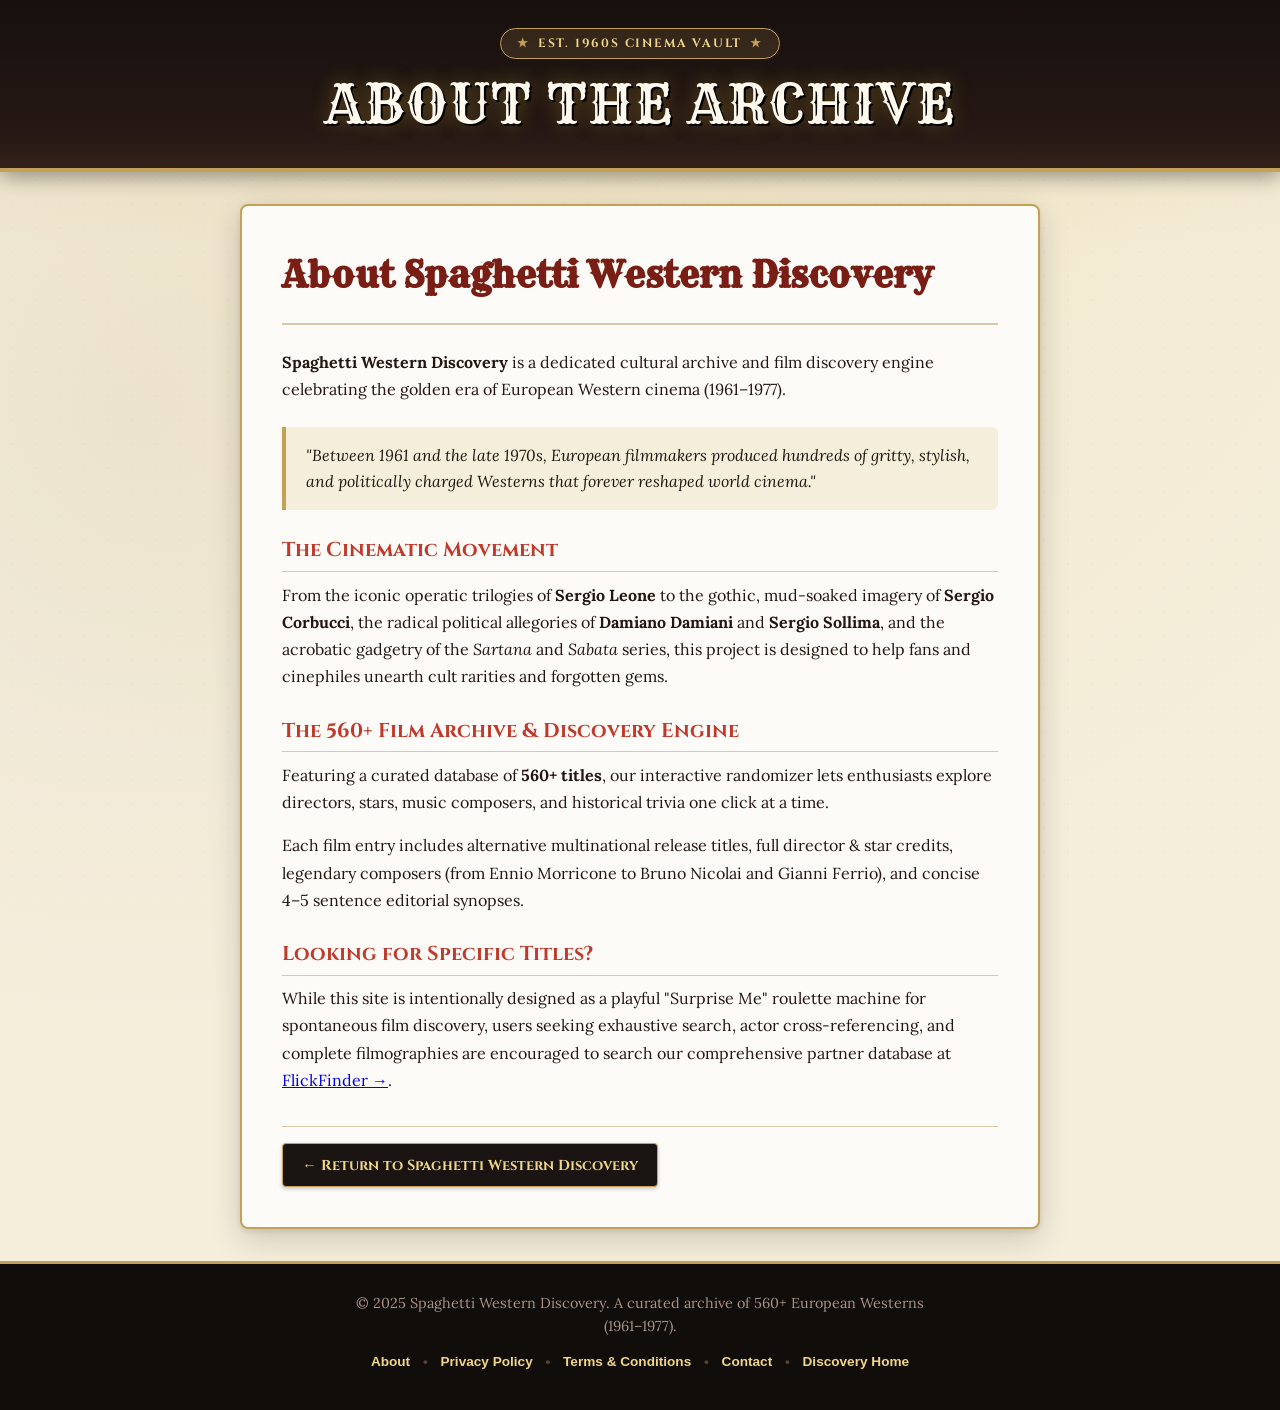
==== commit 1045214f: "UI: Style archive Return to Randomizer button to match gold header style, add hover lift effect to h" ====
--- a/about.html
+++ b/about.html
@@ -1,4 +1,4 @@
-﻿<!DOCTYPE html>
+<!DOCTYPE html>
 <html lang="en">
 <head>
   <!-- Google tag (gtag.js) -->
@@ -19,7 +19,7 @@
   <link rel="preconnect" href="https://fonts.googleapis.com">
   <link rel="preconnect" href="https://fonts.gstatic.com" crossorigin>
   <link href="https://fonts.googleapis.com/css2?family=Cinzel:wght@600;700;900&family=Lora:ital,wght@0,400;0,600;1,400&family=Rye&display=swap" rel="stylesheet">
-  <link rel="stylesheet" href="style.css">
+  <link rel="stylesheet" href="style.css?v=2.2">
   <style>
     .policy-container {
       max-width: 800px;
--- a/style.css
+++ b/style.css
@@ -237,7 +237,7 @@
 .main-content {
   max-width: 860px;
   margin: 0 auto;
-  padding: 1.5rem 1rem 2rem;
+  padding: 1.5rem 1rem 0;
   position: relative;
   z-index: 2;
 }
@@ -811,7 +811,7 @@
    ========================================================================== */
 .funnel-banner-wrapper {
   max-width: 860px;
-  margin: 1.5rem auto 0;
+  margin: 1.2rem auto 0;
   padding: 0 1rem;
   position: relative;
   z-index: 2;
@@ -881,7 +881,7 @@
    SITE FOOTER
    ========================================================================== */
 .site-footer {
-  margin-top: 2rem;
+  margin-top: 1.2rem;
   background: #110d0b;
   border-top: 3px solid var(--accent-gold);
   color: #a89488;
@@ -1032,6 +1032,10 @@
    HEADER ARCHIVE BUTTON
    ========================================================================== */
 .header-archive-link {
+  display: inline-flex;
+  align-items: center;
+  justify-content: center;
+  gap: 0.35rem;
   font-family: var(--font-sans);
   font-size: 0.85rem;
   font-weight: 700;
@@ -1041,13 +1045,21 @@
   border-radius: 4px;
   border: 1px solid var(--accent-gold-light);
   text-decoration: none;
-  transition: all var(--transition-fast);
+  box-shadow: 0 2px 4px rgba(0, 0, 0, 0.2);
+  transition: transform 0.2s cubic-bezier(0.2, 0.8, 0.2, 1), background 0.2s ease, color 0.2s ease, box-shadow 0.2s ease;
+  cursor: pointer;
 }
 
 .header-archive-link:hover {
   background: var(--accent-gold-light);
   color: #000;
+  transform: translateY(-3px);
+  box-shadow: 0 4px 10px rgba(0, 0, 0, 0.35);
+}
+
+.header-archive-link:active {
   transform: translateY(-1px);
+  box-shadow: 0 2px 4px rgba(0, 0, 0, 0.2);
 }
 
 /* ==========================================================================
@@ -1163,6 +1175,10 @@
   transition: border-color var(--transition-fast);
 }
 
+.faq-item:last-child {
+  margin-bottom: 0;
+}
+
 .faq-item[open] {
   border-color: var(--accent-gold);
   background: #ffffff;
@@ -1247,6 +1263,10 @@
   scroll-margin-top: 2rem;
 }
 
+.archive-letter-section:last-child {
+  margin-bottom: 0;
+}
+
 .letter-header {
   display: flex;
   align-items: center;
@@ -1377,7 +1397,46 @@
   text-decoration: underline;
 }
 
-.flick-btn {
+.back-btn,
+.header-controls .back-btn {
+  display: inline-flex;
+  align-items: center;
+  justify-content: center;
+  gap: 0.35rem;
+  font-family: var(--font-sans);
+  font-size: 0.85rem;
+  font-weight: 700;
+  color: #1a1412 !important;
+  background: var(--accent-gold);
+  padding: 0.35rem 0.85rem;
+  border-radius: 4px;
+  border: 1px solid var(--accent-gold-light);
+  text-decoration: none !important;
+  box-shadow: 0 2px 4px rgba(0, 0, 0, 0.2);
+  transition: transform 0.2s cubic-bezier(0.2, 0.8, 0.2, 1), background 0.2s ease, color 0.2s ease, box-shadow 0.2s ease;
+  cursor: pointer;
+}
+
+.back-btn:hover,
+.header-controls .back-btn:hover {
+  background: var(--accent-gold-light);
+  color: #000 !important;
+  transform: translateY(-3px);
+  box-shadow: 0 4px 10px rgba(0, 0, 0, 0.35);
+}
+
+.back-btn:active,
+.header-controls .back-btn:active {
+  transform: translateY(-1px);
+  box-shadow: 0 2px 4px rgba(0, 0, 0, 0.2);
+}
+
+.flick-btn,
+.header-controls .flick-btn {
+  display: inline-flex;
+  align-items: center;
+  justify-content: center;
+  gap: 0.35rem;
   background: var(--bg-dark-wood);
   color: var(--accent-gold-light) !important;
   font-family: var(--font-sans);
@@ -1387,11 +1446,24 @@
   border-radius: 4px;
   border: 1px solid var(--accent-gold);
   text-decoration: none !important;
-}
-
-.flick-btn:hover {
+  box-shadow: 0 2px 4px rgba(0, 0, 0, 0.2);
+  transition: transform 0.2s cubic-bezier(0.2, 0.8, 0.2, 1), background 0.2s ease, color 0.2s ease, box-shadow 0.2s ease, border-color 0.2s ease;
+  cursor: pointer;
+}
+
+.flick-btn:hover,
+.header-controls .flick-btn:hover {
   background: #2b1f1b;
   color: #fff !important;
+  border-color: var(--accent-gold-light);
+  transform: translateY(-3px);
+  box-shadow: 0 4px 10px rgba(0, 0, 0, 0.35);
+}
+
+.flick-btn:active,
+.header-controls .flick-btn:active {
+  transform: translateY(-1px);
+  box-shadow: 0 2px 4px rgba(0, 0, 0, 0.2);
 }
 
 /* ==========================================================================
@@ -1406,6 +1478,16 @@
     font-size: 1.9rem;
   }
 
+  /* Point nr 3: Snug spacing between ticker HUD and Surprise Me button */
+  .slot-machine-hud {
+    margin: 0 auto 0.4rem;
+  }
+
+  /* Centerpiece button stage */
+  .button-stage {
+    margin: 0.4rem 0 0.4rem;
+  }
+
   .btn-surprise-me {
     padding: 1rem 2rem;
     min-width: 260px;
@@ -1417,6 +1499,15 @@
     font-size: 1.4rem;
   }
 
+  /* Point nr 4: Snug spacing between Surprise Me button and filter section */
+  .filters-container {
+    margin-top: 0.5rem;
+  }
+
+  .filters-label {
+    margin-bottom: 0.5rem;
+  }
+
   .western-card {
     padding: 1.5rem 1.2rem;
   }
@@ -1432,6 +1523,21 @@
 
   .btn-card-action {
     width: 100%;
+  }
+
+  /* Point nr 2: Snug spacing between FAQ container and FlickFinder banner */
+  .editorial-faq-section {
+    padding: 1.2rem 1.1rem 0.9rem;
+    margin-top: 1.2rem;
+  }
+
+  .faq-container {
+    margin-top: 1.2rem;
+    padding-top: 1.2rem;
+  }
+
+  .funnel-banner-wrapper {
+    margin: 0.9rem auto 0;
   }
 
   .funnel-banner {
@@ -1444,3 +1550,4 @@
     font-size: 0.85rem;
   }
 }
+
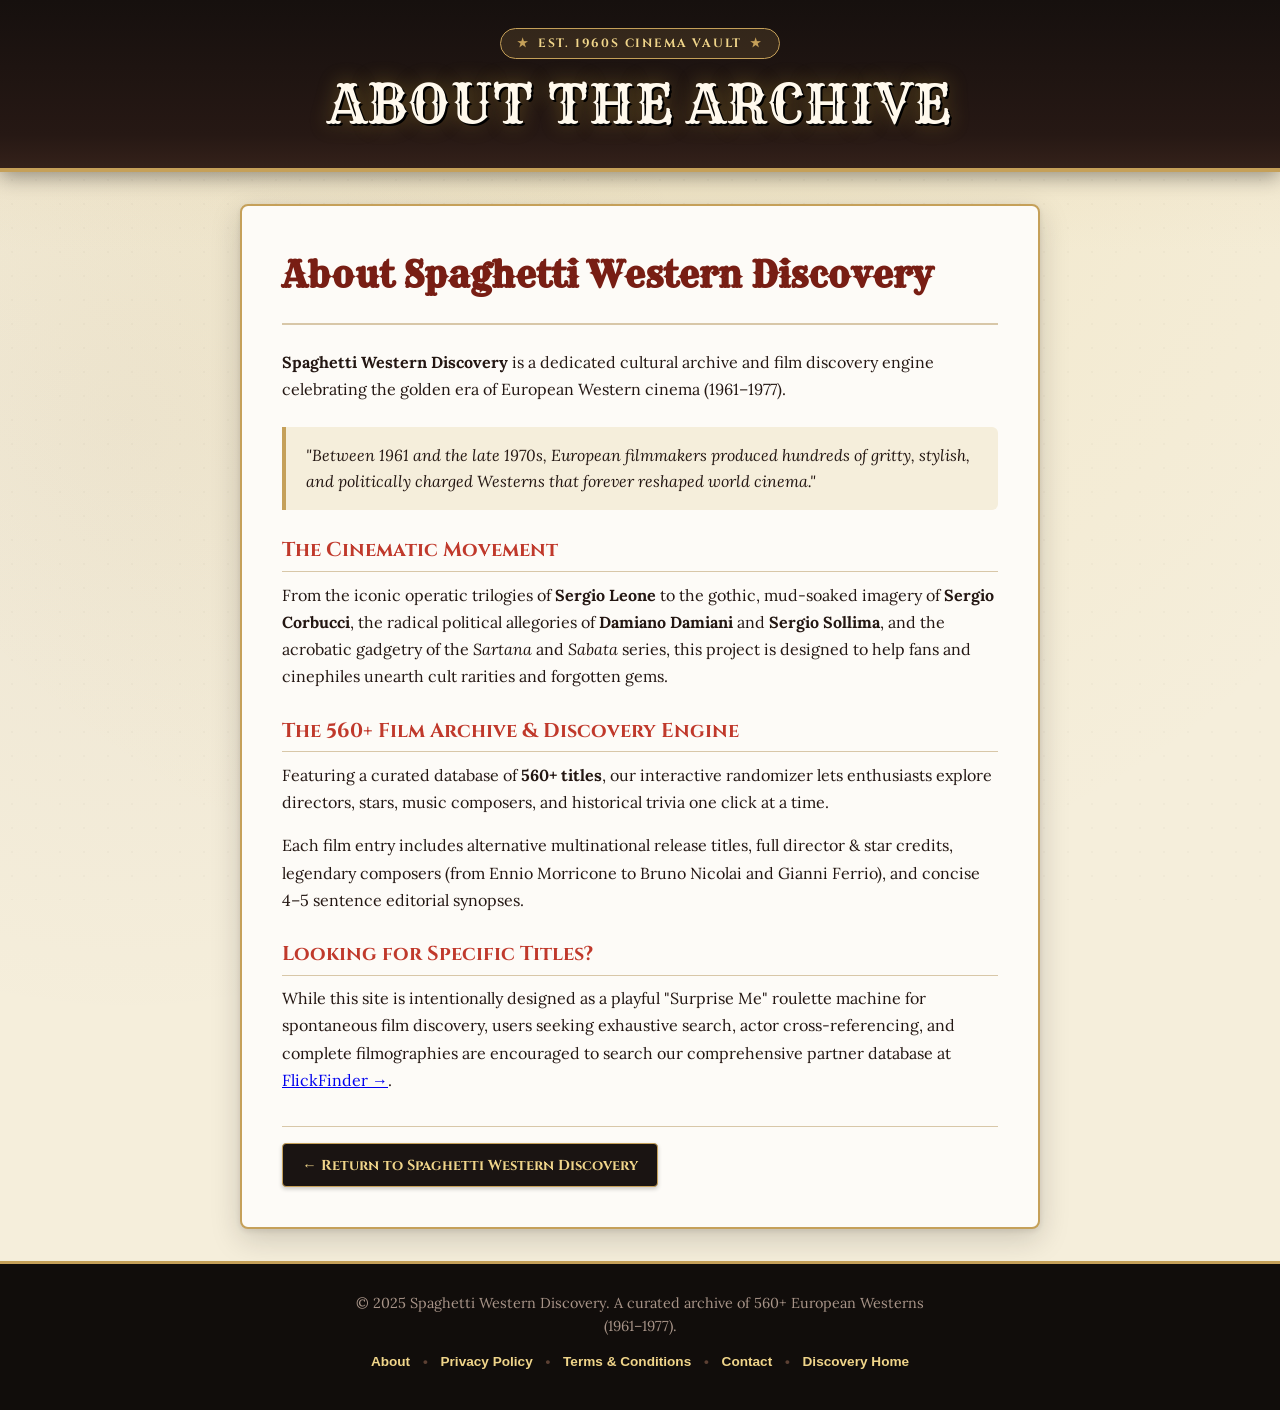
==== commit a9256fa4: "fix(seo): resolve Movie schema validation, add 560 films to sitemap, compress images, fix H1 and OG " ====
--- a/about.html
+++ b/about.html
@@ -14,7 +14,37 @@
   <title>About Us — Spaghetti Western Discovery</title>
   <meta name="description" content="About Spaghetti Western Discovery — A cultural archive of 560+ 1960s & 1970s European Western films.">
   <meta name="theme-color" content="#1a1412">
-  <link rel="canonical" href="https://spaghetti-westerns.softcoverbooks.co.za/about.html">
+  <meta name="robots" content="index, follow">
+  <link rel="canonical" href="https://spaghetti-westerns.softcoverbooks.co.za/about">
+
+  <!-- OpenGraph / Facebook -->
+  <meta property="og:type" content="website">
+  <meta property="og:url" content="https://spaghetti-westerns.softcoverbooks.co.za/about">
+  <meta property="og:title" content="About Us — Spaghetti Western Discovery">
+  <meta property="og:description" content="About Spaghetti Western Discovery — A cultural archive of 560+ 1960s & 1970s European Western films.">
+  <meta property="og:image" content="https://spaghetti-westerns.softcoverbooks.co.za/1.jpg">
+
+  <!-- Twitter Card -->
+  <meta name="twitter:card" content="summary_large_image">
+  <meta name="twitter:title" content="About Us — Spaghetti Western Discovery">
+  <meta name="twitter:description" content="About Spaghetti Western Discovery — A cultural archive of 560+ 1960s & 1970s European Western films.">
+  <meta name="twitter:image" content="https://spaghetti-westerns.softcoverbooks.co.za/1.jpg">
+
+  <!-- Schema.org Structured Data -->
+  <script type="application/ld+json">
+  {
+    "@context": "https://schema.org",
+    "@type": "AboutPage",
+    "name": "About Spaghetti Western Discovery",
+    "url": "https://spaghetti-westerns.softcoverbooks.co.za/about",
+    "description": "About Spaghetti Western Discovery — A cultural archive of 560+ 1960s & 1970s European Western films.",
+    "isPartOf": {
+      "@type": "WebSite",
+      "name": "Spaghetti Western Discovery",
+      "url": "https://spaghetti-westerns.softcoverbooks.co.za/"
+    }
+  }
+  </script>
 
   <link rel="preconnect" href="https://fonts.googleapis.com">
   <link rel="preconnect" href="https://fonts.gstatic.com" crossorigin>
@@ -105,9 +135,9 @@
         <span class="badge-text">EST. 1960s CINEMA VAULT</span>
         <span class="badge-star">★</span>
       </div>
-      <h1 class="site-title">
+      <h2 class="site-title">
         <span class="title-main">ABOUT THE ARCHIVE</span>
-      </h1>
+      </h2>
     </div>
   </header>
 
@@ -141,13 +171,13 @@
     <div class="footer-inner">
       <p class="footer-copy">© 2025 Spaghetti Western Discovery. A curated archive of 560+ European Westerns (1961–1977).</p>
       <div class="footer-links">
-        <a href="about.html">About</a>
+        <a href="/about">About</a>
         <span class="divider">•</span>
-        <a href="privacy.html">Privacy Policy</a>
+        <a href="/privacy">Privacy Policy</a>
         <span class="divider">•</span>
-        <a href="terms.html">Terms &amp; Conditions</a>
+        <a href="/terms">Terms &amp; Conditions</a>
         <span class="divider">•</span>
-        <a href="contact.html">Contact</a>
+        <a href="/contact">Contact</a>
         <span class="divider">•</span>
         <a href="/">Discovery Home</a>
       </div>
